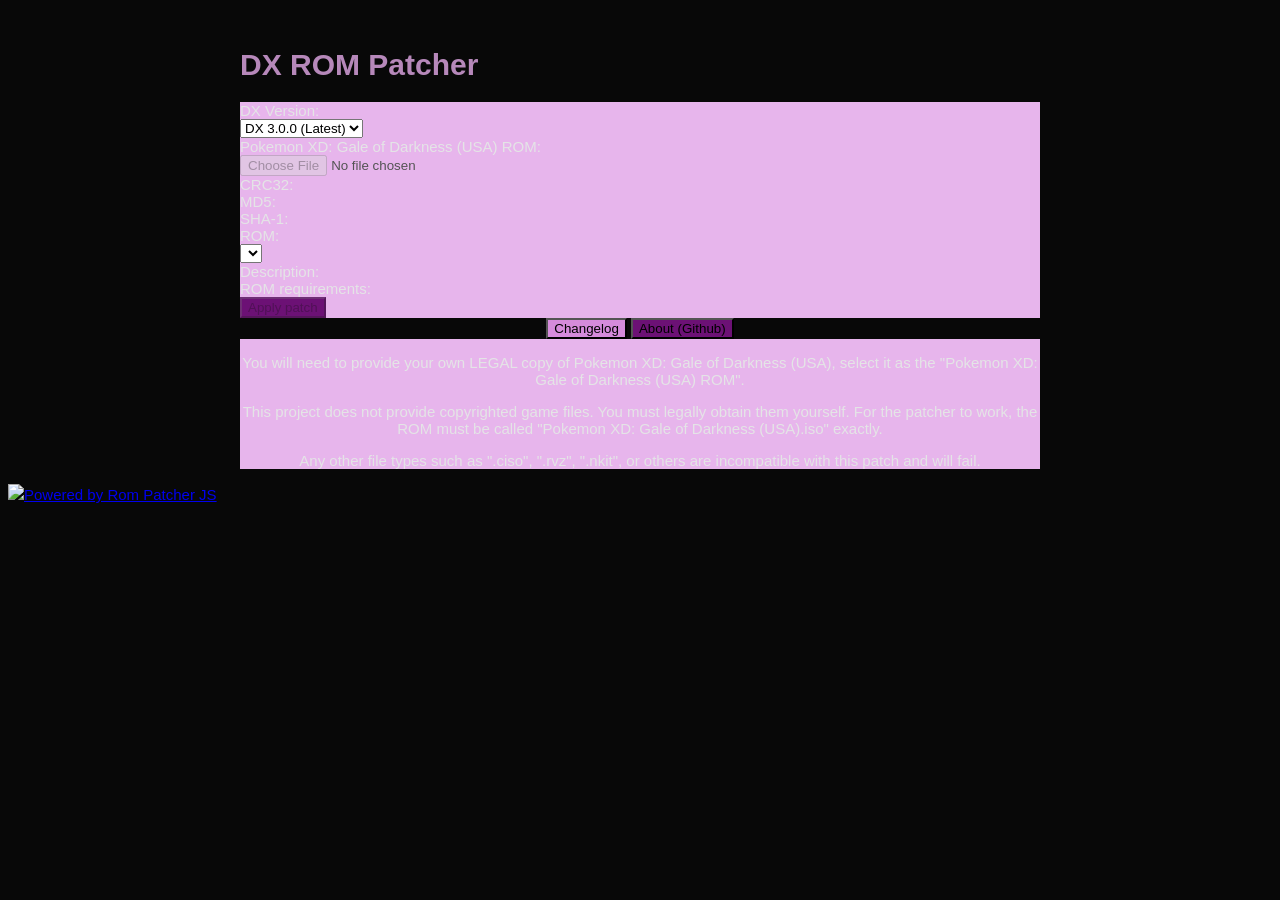
==== 3.0.0.html @ a3be708b "update github link" ====
<!DOCTYPE html>
<html translate="no">

<!--
Note for myself on how to add new versions:
- Duplicate this file
- Replace all version string with new version string
- Change const selectedVersion
- Add patch files to the correct directory
- In more-extra-js.js: Add new version
- Update index.html (default redirect) and changelog
-->

<head>
	<title>DX ROM Patcher</title>
	<meta http-equiv="content-Type" content="text/html; charset=UTF-8" />
	<meta name="viewport" content="width=device-width, initial-scale=1.0.1, maximum-scale=1.0.1, user-scalable=0" />



	<!-- Rom Patcher JS needed CSS/JS files -->
	<link type="text/css" rel="stylesheet" href="./rom-patcher-js/style.css" media="all" />
	<script type="text/javascript" src="./rom-patcher-js/RomPatcher.webapp.js"></script>

	<!-- Rom Patcher JS initialization -->
	<script type="text/javascript">
	window.addEventListener('load', function(){
		const myPatcherSettings={
			language: 'en',
			requireValidation: false, /* if true, user won't be able to apply patch if the provided ROM is not valid*/
			allowDropFiles: true /* if true, it adds basic drag and drop support */
		};
		RomPatcherWeb.initialize(myPatcherSettings, {
			file: './DXPatch/DX_3_0_0.zip', //zip containing patches
			patches: [ //information about patches inside the zip
				{
					file: 'DX_3_0_0.xdelta', //zip containing patches
					name: 'DX 3.0 Release',
					outputName: "Pokemon XD_DX [Director's Cut] v3.0.0", //patched ROM name
				}
			]
		});
		RomPatcherWeb.pickEmbededFile("DX_3_0_0.xdelta");
	});
	const selectedVersion = 1;
	</script>
</head>

<body style="font: 15px 'Open Sans', sans-serif; background-color: #080808; color: #e4e4e6; padding-top: 20px;">
<div>

	<!-- Rom Patcher JS container -->
	<!--
		The following elements are required for Rom Patcher JS to work:
			#rom-patcher-input-file-rom
			#rom-patcher-select-patch
			#rom-patcher-button-apply
		The rest of elements are informative and can be removed, though it's recommended to keep them for a better user experience.
	-->

	<center><div style="text-align: left; max-width: 800px;">
		<h1 style="color: #b688ba">DX ROM Patcher</h1>
	<div id="rom-patcher-container" style="background-color: #e7b5ec;">

		<div class="rom-patcher-row margin-bottom" id="versionSelectDiv">
			<div class="text-right"><label for="versionSelectDiv">DX Version:</label>
			</div>
			<div class="rom-patcher-container-input">
				<select id="versionSelect" onchange="changeVersion()"></select>
			</div>
		</div>
		<div class="rom-patcher-row margin-bottom" id="rom-patcher-row-file-rom">
			<div class="text-right"><label for="rom-patcher-input-file-rom" data-localize="yes">Pokemon XD: Gale of Darkness (USA) ROM:</label></div>
			<div class="rom-patcher-container-input">
				<input type="file" id="rom-patcher-input-file-rom" class="empty" disabled />
			</div>
		</div>
		<div class="margin-bottom text-selectable text-mono" id="rom-patcher-rom-info">
			<div class="rom-patcher-row">
				<div class="text-right">CRC32:</div>
				<div class="text-truncate"><span id="rom-patcher-span-crc32"></span></div>
			</div>
			<div class="rom-patcher-row">
				<div class="text-right">MD5:</div>
				<div class="text-truncate"><span id="rom-patcher-span-md5"></span></div>
			</div>
			<div class="rom-patcher-row">
				<div class="text-right">SHA-1:</div>
				<div class="text-truncate"><span id="rom-patcher-span-sha1"></span></div>
			</div>
			<div class="rom-patcher-row" id="rom-patcher-row-info-rom">
				<div class="text-right">ROM:</div>
				<div class="text-truncate"><span id="rom-patcher-span-rom-info"></span></div>
			<div class="rom-patcher-container-input">
				<select id="rom-patcher-select-patch"></select>
			</div>
		</div>
		<div class="rom-patcher-row margin-bottom" id="rom-patcher-row-patch-description">
			<div class="text-right text-mono text-muted" data-localize="yes">Description:</div>
			<div class="text-truncate" id="rom-patcher-patch-description"></div>
		</div>
		<div class="rom-patcher-row margin-bottom text-selectable text-mono text-muted"
			id="rom-patcher-row-patch-requirements">
			<div class="text-right text-mono" id="rom-patcher-patch-requirements-type">ROM requirements:</div>
			<div class="text-truncate" id="rom-patcher-patch-requirements-value"></div>
		</div>

		<div class="text-center" id="rom-patcher-row-apply">
			<div id="rom-patcher-row-error-message" class="margin-bottom"><span id="rom-patcher-error-message"></span>
			</div>
			<button id="rom-patcher-button-apply" data-localize="yes" style="background-color: #6c1175" disabled>Apply patch</button>
		</div>
	</div>
	<div id="rom-patcher-container" style="background-color: #080808;">
		<center>
			<a href="./changelog"><button style="background-color: #d58bdb">Changelog</button></a>
			<a href="https://github.com/PepGames/DX_DirectorsCut"><button style="background-color: #6c1175">About (Github)</button></a>
		</center>
	</div>
		<p style="text-align: center;">
			You will need to provide your own LEGAL copy of Pokemon XD: Gale of Darkness (USA), select it as the "Pokemon XD: Gale of Darkness (USA) ROM".
		</p>
		<p style="text-align: center;">
			This project does not provide copyrighted game files. You must legally obtain them yourself. For the patcher to work, the ROM must be called "Pokemon XD: Gale of Darkness (USA).iso" exactly.
		</p>
		<p style="text-align: center;">
			Any other file types such as ".ciso", ".rvz", ".nkit", or others are incompatible with this patch and will fail.
		</p>
	</div></center>

	<div id="rom-patcher-powered" class="text-center">
		<a href="https://github.com/marcrobledo/RomPatcher.js" target="_blank"><img
				src="rom-patcher-js/assets/powered_by_rom_patcher_js.png" loading="lazy" />Powered by Rom Patcher JS</a>
	</div>
</div>
	<script type="text/javascript" src="./rom-patcher-js/more-extra-js.js"></script>
</body>

</html>
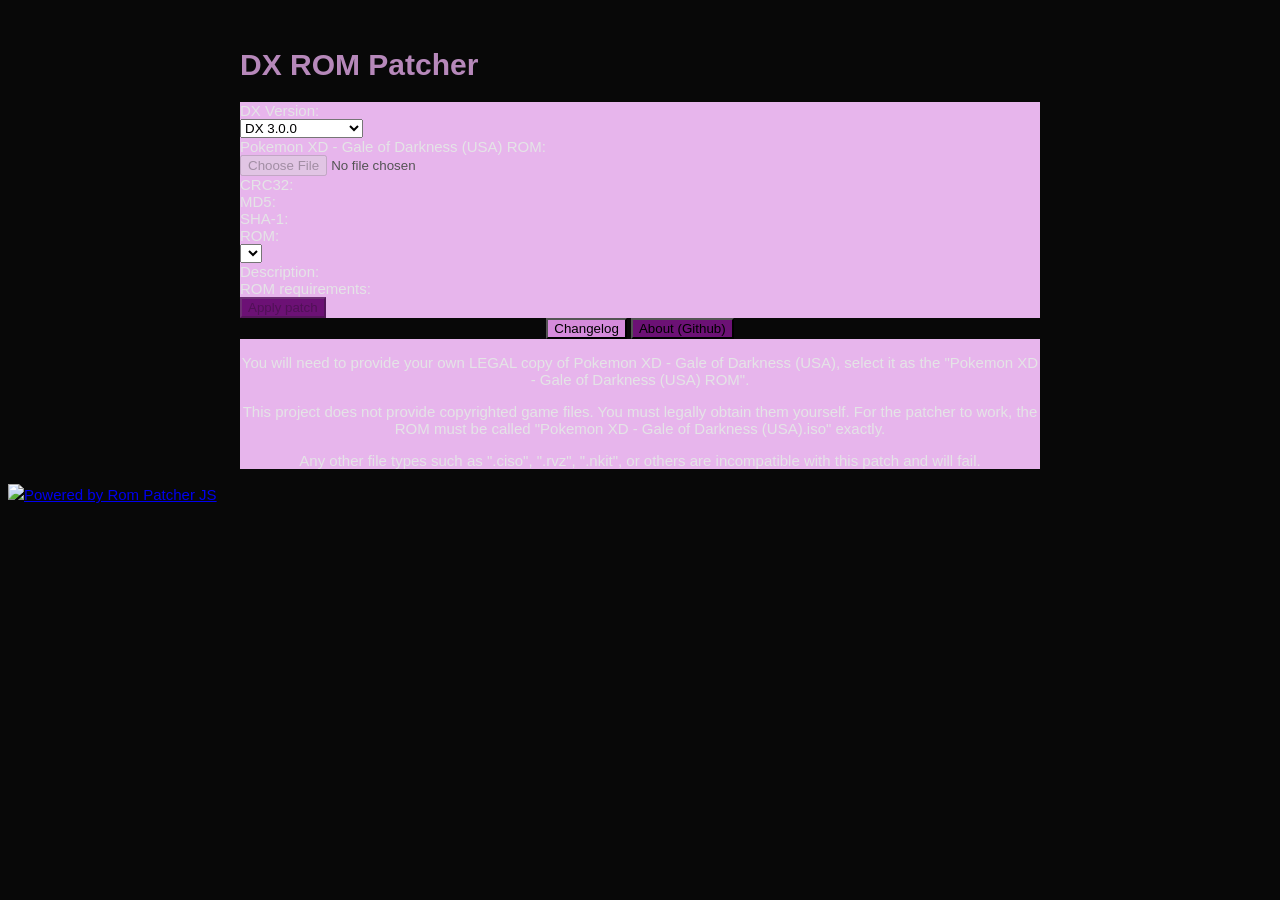
==== commit 9024801d: "adjust text" ====
--- a/3.0.0.html
+++ b/3.0.0.html
@@ -36,7 +36,7 @@
 				{
 					file: 'DX_3_0_0.xdelta', //zip containing patches
 					name: 'DX 3.0 Release',
-					outputName: "Pokemon XD_DX [Director's Cut] v3.0.0", //patched ROM name
+					outputName: "Pokemon XD - DX [Director's Cut] v3.0.0", //patched ROM name
 				}
 			]
 		});
@@ -70,7 +70,7 @@
 			</div>
 		</div>
 		<div class="rom-patcher-row margin-bottom" id="rom-patcher-row-file-rom">
-			<div class="text-right"><label for="rom-patcher-input-file-rom" data-localize="yes">Pokemon XD: Gale of Darkness (USA) ROM:</label></div>
+			<div class="text-right"><label for="rom-patcher-input-file-rom" data-localize="yes">Pokemon XD - Gale of Darkness (USA) ROM:</label></div>
 			<div class="rom-patcher-container-input">
 				<input type="file" id="rom-patcher-input-file-rom" class="empty" disabled />
 			</div>
@@ -118,10 +118,10 @@
 		</center>
 	</div>
 		<p style="text-align: center;">
-			You will need to provide your own LEGAL copy of Pokemon XD: Gale of Darkness (USA), select it as the "Pokemon XD: Gale of Darkness (USA) ROM".
+			You will need to provide your own LEGAL copy of Pokemon XD - Gale of Darkness (USA), select it as the "Pokemon XD - Gale of Darkness (USA) ROM".
 		</p>
 		<p style="text-align: center;">
-			This project does not provide copyrighted game files. You must legally obtain them yourself. For the patcher to work, the ROM must be called "Pokemon XD: Gale of Darkness (USA).iso" exactly.
+			This project does not provide copyrighted game files. You must legally obtain them yourself. For the patcher to work, the ROM must be called "Pokemon XD - Gale of Darkness (USA).iso" exactly.
 		</p>
 		<p style="text-align: center;">
 			Any other file types such as ".ciso", ".rvz", ".nkit", or others are incompatible with this patch and will fail.
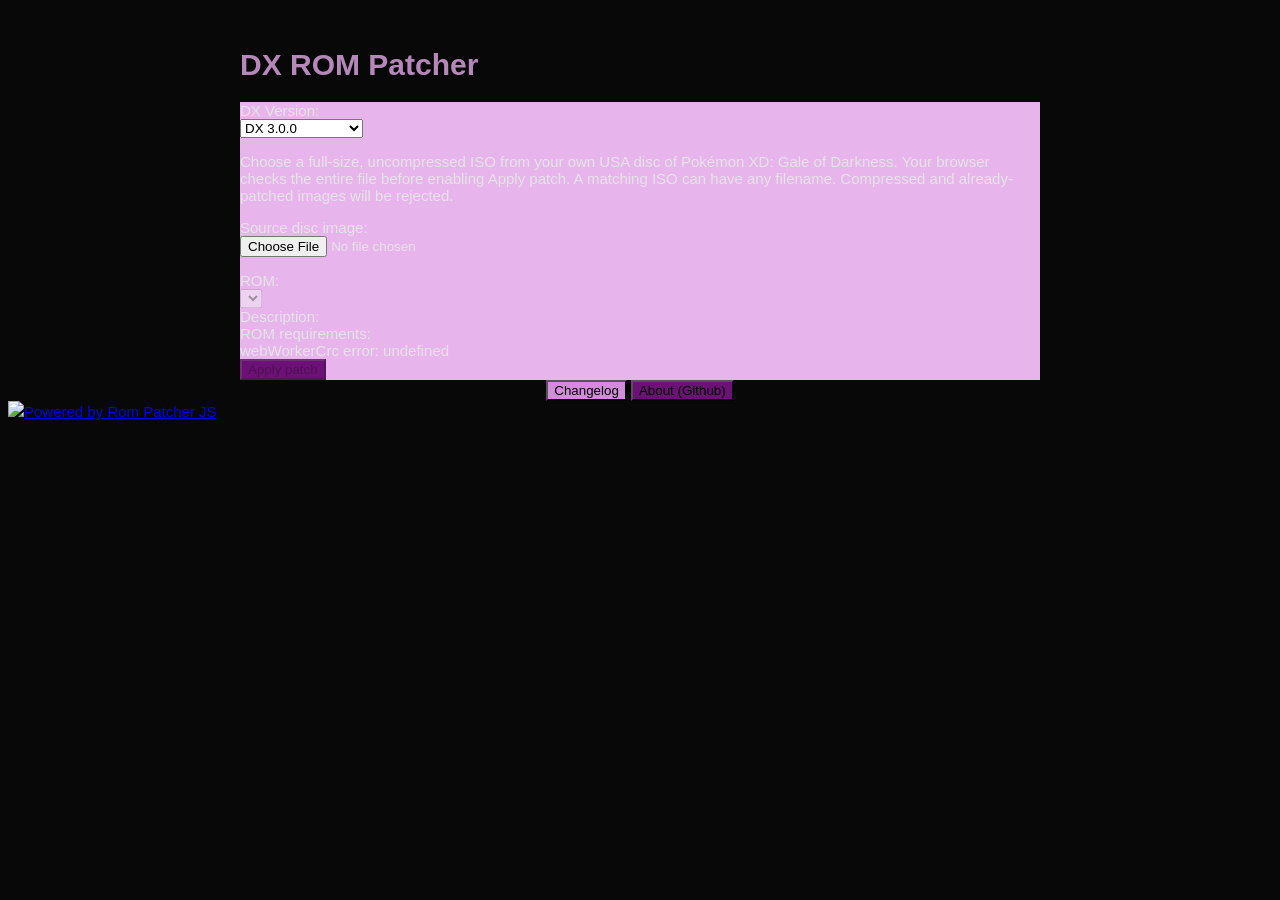
==== commit 7bec97b5: "Verify the clean USA disc before allowing DX patches" ====
--- a/3.0.0.html
+++ b/3.0.0.html
@@ -16,7 +16,58 @@
 	<meta http-equiv="content-Type" content="text/html; charset=UTF-8" />
 	<meta name="viewport" content="width=device-width, initial-scale=1.0.1, maximum-scale=1.0.1, user-scalable=0" />
 
+	<script>
+  		const VERSION_TAG = "3.0.0"; // single global version constant
+	</script>
 
+	<script>
+	function dxPing() {
+		const COUNTER_URL   = "https://script.google.com/macros/s/AKfycbyHxZg6S1er9xYqhf07cTvE497IfDhjeaT2HrBrbm3Rno_3kwkBnn8b3FsIZH-LGds/exec";
+		const COUNTER_TOKEN = "8181211210";
+
+		const params = new URLSearchParams({
+			authuser: "0",
+			hit: "1",
+			ver: VERSION_TAG,
+			token: COUNTER_TOKEN,
+			t: String(Date.now())
+		});
+
+		const url = `${COUNTER_URL}?${params.toString()}`;
+		console.log("[DX] ping ->", url);
+
+		try {
+			fetch(url, { mode: "no-cors", cache: "no-store", credentials: "omit", keepalive: true });
+		} catch {}
+
+		const img = document.createElement("img");
+		img.src = url + "&_i=1";
+		img.alt = "";
+		img.width = 1;
+		img.height = 1;
+		img.style.cssText = "position:absolute;left:-9999px;top:-9999px;width:1px;height:1px";
+		img.onload = img.onerror = () => setTimeout(() => img.remove(), 4000);
+		document.body.appendChild(img);
+	}
+	</script>
+
+	<script>
+	(function () {
+		const COUNT_KEY = "dx_counted_" + VERSION_TAG;
+
+		function maybeCount(e) {
+			const btn = e.target && e.target.closest('#rom-patcher-button-apply');
+			if (!btn) return;
+			if (btn.disabled) return;
+			if (sessionStorage.getItem(COUNT_KEY)) return;
+
+			dxPing();
+			sessionStorage.setItem(COUNT_KEY, "1");
+		}
+
+		document.addEventListener('click', maybeCount, true);
+		})();
+	</script>
 
 	<!-- Rom Patcher JS needed CSS/JS files -->
 	<link type="text/css" rel="stylesheet" href="./rom-patcher-js/style.css" media="all" />
@@ -27,7 +78,7 @@
 	window.addEventListener('load', function(){
 		const myPatcherSettings={
 			language: 'en',
-			requireValidation: false, /* if true, user won't be able to apply patch if the provided ROM is not valid*/
+			requireExactDisc: true,
 			allowDropFiles: true /* if true, it adds basic drag and drop support */
 		};
 		RomPatcherWeb.initialize(myPatcherSettings, {
@@ -37,10 +88,10 @@
 					file: 'DX_3_0_0.xdelta', //zip containing patches
 					name: 'DX 3.0 Release',
 					outputName: "Pokemon XD - DX [Director's Cut] v3.0.0", //patched ROM name
+					outputExtension: 'iso',
 				}
 			]
 		});
-		RomPatcherWeb.pickEmbededFile("DX_3_0_0.xdelta");
 	});
 	const selectedVersion = 1;
 	</script>
@@ -63,31 +114,21 @@
 	<div id="rom-patcher-container" style="background-color: #e7b5ec;">
 
 		<div class="rom-patcher-row margin-bottom" id="versionSelectDiv">
-			<div class="text-right"><label for="versionSelectDiv">DX Version:</label>
+			<div class="text-right"><label for="versionSelect">DX Version:</label>
 			</div>
 			<div class="rom-patcher-container-input">
 				<select id="versionSelect" onchange="changeVersion()"></select>
 			</div>
 		</div>
+		<p id="dx-source-help">Choose a full-size, uncompressed ISO from your own USA disc of Pok&#233;mon XD: Gale of Darkness. Your browser checks the entire file before enabling Apply patch. A matching ISO can have any filename. Compressed and already-patched images will be rejected.</p>
 		<div class="rom-patcher-row margin-bottom" id="rom-patcher-row-file-rom">
-			<div class="text-right"><label for="rom-patcher-input-file-rom" data-localize="yes">Pokemon XD - Gale of Darkness (USA) ROM:</label></div>
+			<div class="text-right"><label for="rom-patcher-input-file-rom">Source disc image:</label></div>
 			<div class="rom-patcher-container-input">
-				<input type="file" id="rom-patcher-input-file-rom" class="empty" disabled />
+				<input type="file" id="rom-patcher-input-file-rom" class="empty" aria-describedby="dx-source-help rom-patcher-disc-status" disabled />
 			</div>
 		</div>
+		<p id="rom-patcher-disc-status" role="status" aria-atomic="true"></p>
 		<div class="margin-bottom text-selectable text-mono" id="rom-patcher-rom-info">
-			<div class="rom-patcher-row">
-				<div class="text-right">CRC32:</div>
-				<div class="text-truncate"><span id="rom-patcher-span-crc32"></span></div>
-			</div>
-			<div class="rom-patcher-row">
-				<div class="text-right">MD5:</div>
-				<div class="text-truncate"><span id="rom-patcher-span-md5"></span></div>
-			</div>
-			<div class="rom-patcher-row">
-				<div class="text-right">SHA-1:</div>
-				<div class="text-truncate"><span id="rom-patcher-span-sha1"></span></div>
-			</div>
 			<div class="rom-patcher-row" id="rom-patcher-row-info-rom">
 				<div class="text-right">ROM:</div>
 				<div class="text-truncate"><span id="rom-patcher-span-rom-info"></span></div>
@@ -117,15 +158,6 @@
 			<a href="https://github.com/PepGames/DX_DirectorsCut"><button style="background-color: #6c1175">About (Github)</button></a>
 		</center>
 	</div>
-		<p style="text-align: center;">
-			You will need to provide your own LEGAL copy of Pokemon XD - Gale of Darkness (USA), select it as the "Pokemon XD - Gale of Darkness (USA) ROM".
-		</p>
-		<p style="text-align: center;">
-			This project does not provide copyrighted game files. You must legally obtain them yourself. For the patcher to work, the ROM must be called "Pokemon XD - Gale of Darkness (USA).iso" exactly.
-		</p>
-		<p style="text-align: center;">
-			Any other file types such as ".ciso", ".rvz", ".nkit", or others are incompatible with this patch and will fail.
-		</p>
 	</div></center>
 
 	<div id="rom-patcher-powered" class="text-center">
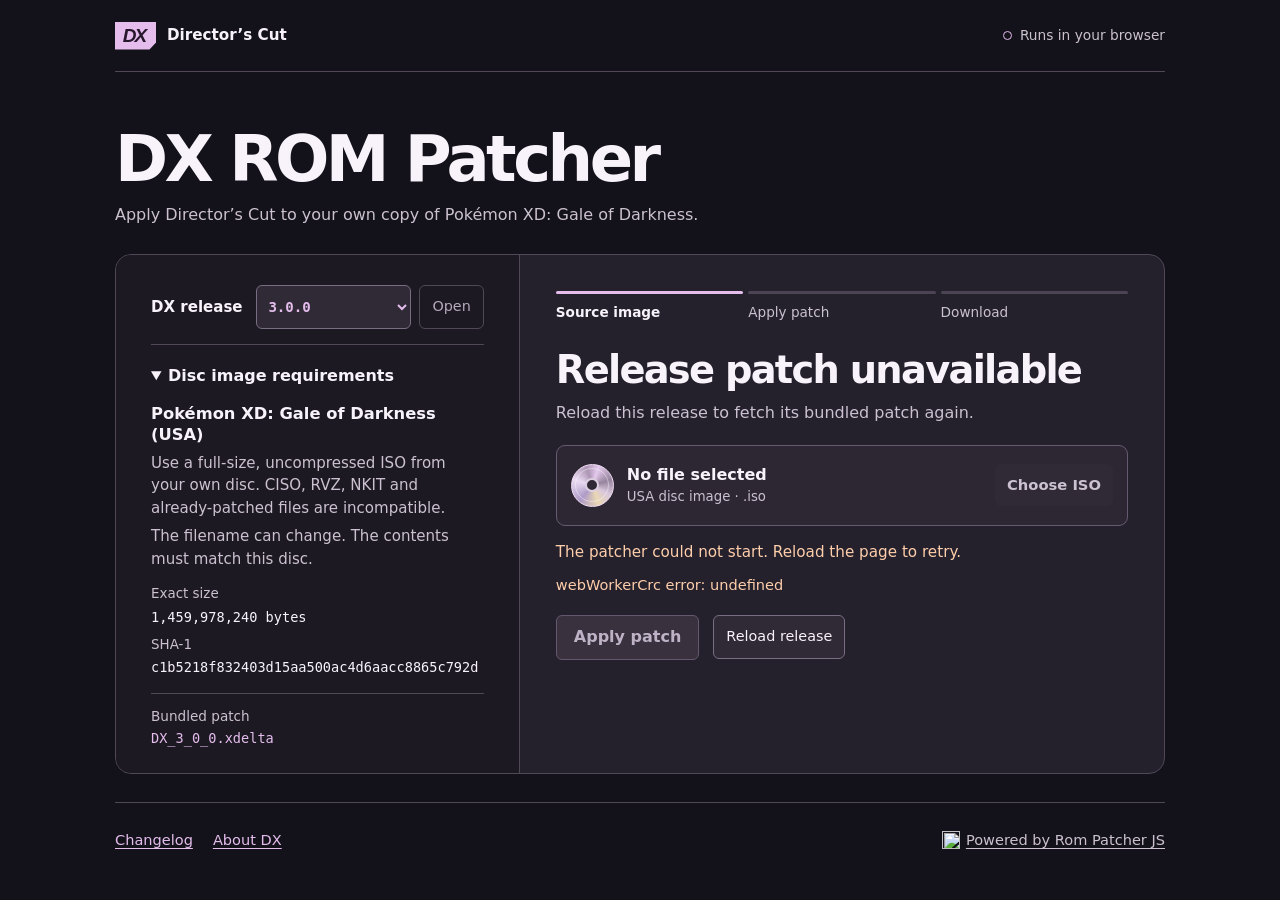
==== commit 2ff2709f: "Build the Director's Cut interface for DX releases and patch recovery" ====
--- a/3.0.0.html
+++ b/3.0.0.html
@@ -1,26 +1,15 @@
-<!DOCTYPE html>
-<html translate="no">
-
-<!--
-Note for myself on how to add new versions:
-- Duplicate this file
-- Replace all version string with new version string
-- Change const selectedVersion
-- Add patch files to the correct directory
-- In more-extra-js.js: Add new version
-- Update index.html (default redirect) and changelog
--->
-
+<!doctype html>
+<html lang="en" translate="no">
 <head>
-	<title>DX ROM Patcher</title>
-	<meta http-equiv="content-Type" content="text/html; charset=UTF-8" />
-	<meta name="viewport" content="width=device-width, initial-scale=1.0.1, maximum-scale=1.0.1, user-scalable=0" />
-
-	<script>
+  <meta charset="utf-8">
+  <meta name="viewport" content="width=device-width, initial-scale=1">
+  <meta name="color-scheme" content="dark">
+  <title>DX 3.0.0 ROM Patcher · Director’s Cut</title>
+  <link rel="stylesheet" href="./dx-patcher.css">
+  <script>
   		const VERSION_TAG = "3.0.0"; // single global version constant
 	</script>
-
-	<script>
+  <script>
 	function dxPing() {
 		const COUNTER_URL   = "https://script.google.com/macros/s/AKfycbyHxZg6S1er9xYqhf07cTvE497IfDhjeaT2HrBrbm3Rno_3kwkBnn8b3FsIZH-LGds/exec";
 		const COUNTER_TOKEN = "8181211210";
@@ -50,8 +39,7 @@
 		document.body.appendChild(img);
 	}
 	</script>
-
-	<script>
+  <script>
 	(function () {
 		const COUNT_KEY = "dx_counted_" + VERSION_TAG;
 
@@ -68,19 +56,15 @@
 		document.addEventListener('click', maybeCount, true);
 		})();
 	</script>
-
-	<!-- Rom Patcher JS needed CSS/JS files -->
-	<link type="text/css" rel="stylesheet" href="./rom-patcher-js/style.css" media="all" />
-	<script type="text/javascript" src="./rom-patcher-js/RomPatcher.webapp.js"></script>
-
-	<!-- Rom Patcher JS initialization -->
-	<script type="text/javascript">
+  <script type="text/javascript" src="./rom-patcher-js/RomPatcher.webapp.js"></script>
+  <script type="text/javascript">
 	window.addEventListener('load', function(){
 		const myPatcherSettings={
 			language: 'en',
 			requireExactDisc: true,
 			allowDropFiles: true /* if true, it adds basic drag and drop support */
 		};
+		try {
 		RomPatcherWeb.initialize(myPatcherSettings, {
 			file: './DXPatch/DX_3_0_0.zip', //zip containing patches
 			patches: [ //information about patches inside the zip
@@ -92,80 +76,74 @@
 				}
 			]
 		});
+		} catch (error) {
+			console.error('DX patcher initialization failed', error);
+			document.dispatchEvent(new Event('dx-patcher-unavailable'));
+		}
 	});
-	const selectedVersion = 1;
 	</script>
+  <script defer src="./dx-patcher.js"></script>
 </head>
-
-<body style="font: 15px 'Open Sans', sans-serif; background-color: #080808; color: #e4e4e6; padding-top: 20px;">
-<div>
-
-	<!-- Rom Patcher JS container -->
-	<!--
-		The following elements are required for Rom Patcher JS to work:
-			#rom-patcher-input-file-rom
-			#rom-patcher-select-patch
-			#rom-patcher-button-apply
-		The rest of elements are informative and can be removed, though it's recommended to keep them for a better user experience.
-	-->
-
-	<center><div style="text-align: left; max-width: 800px;">
-		<h1 style="color: #b688ba">DX ROM Patcher</h1>
-	<div id="rom-patcher-container" style="background-color: #e7b5ec;">
-
-		<div class="rom-patcher-row margin-bottom" id="versionSelectDiv">
-			<div class="text-right"><label for="versionSelect">DX Version:</label>
-			</div>
-			<div class="rom-patcher-container-input">
-				<select id="versionSelect" onchange="changeVersion()"></select>
-			</div>
-		</div>
-		<p id="dx-source-help">Choose a full-size, uncompressed ISO from your own USA disc of Pok&#233;mon XD: Gale of Darkness. Your browser checks the entire file before enabling Apply patch. A matching ISO can have any filename. Compressed and already-patched images will be rejected.</p>
-		<div class="rom-patcher-row margin-bottom" id="rom-patcher-row-file-rom">
-			<div class="text-right"><label for="rom-patcher-input-file-rom">Source disc image:</label></div>
-			<div class="rom-patcher-container-input">
-				<input type="file" id="rom-patcher-input-file-rom" class="empty" aria-describedby="dx-source-help rom-patcher-disc-status" disabled />
-			</div>
-		</div>
-		<p id="rom-patcher-disc-status" role="status" aria-atomic="true"></p>
-		<div class="margin-bottom text-selectable text-mono" id="rom-patcher-rom-info">
-			<div class="rom-patcher-row" id="rom-patcher-row-info-rom">
-				<div class="text-right">ROM:</div>
-				<div class="text-truncate"><span id="rom-patcher-span-rom-info"></span></div>
-			<div class="rom-patcher-container-input">
-				<select id="rom-patcher-select-patch"></select>
-			</div>
-		</div>
-		<div class="rom-patcher-row margin-bottom" id="rom-patcher-row-patch-description">
-			<div class="text-right text-mono text-muted" data-localize="yes">Description:</div>
-			<div class="text-truncate" id="rom-patcher-patch-description"></div>
-		</div>
-		<div class="rom-patcher-row margin-bottom text-selectable text-mono text-muted"
-			id="rom-patcher-row-patch-requirements">
-			<div class="text-right text-mono" id="rom-patcher-patch-requirements-type">ROM requirements:</div>
-			<div class="text-truncate" id="rom-patcher-patch-requirements-value"></div>
-		</div>
-
-		<div class="text-center" id="rom-patcher-row-apply">
-			<div id="rom-patcher-row-error-message" class="margin-bottom"><span id="rom-patcher-error-message"></span>
-			</div>
-			<button id="rom-patcher-button-apply" data-localize="yes" style="background-color: #6c1175" disabled>Apply patch</button>
-		</div>
-	</div>
-	<div id="rom-patcher-container" style="background-color: #080808;">
-		<center>
-			<a href="./changelog"><button style="background-color: #d58bdb">Changelog</button></a>
-			<a href="https://github.com/PepGames/DX_DirectorsCut"><button style="background-color: #6c1175">About (Github)</button></a>
-		</center>
-	</div>
-	</div></center>
-
-	<div id="rom-patcher-powered" class="text-center">
-		<a href="https://github.com/marcrobledo/RomPatcher.js" target="_blank"><img
-				src="rom-patcher-js/assets/powered_by_rom_patcher_js.png" loading="lazy" />Powered by Rom Patcher JS</a>
-	</div>
-</div>
-	<script type="text/javascript" src="./rom-patcher-js/more-extra-js.js"></script>
+<body data-version="3.0.0">
+  <a class="dx-skip" href="#main">Skip to content</a>
+  <header class="dx-header dx-shell">
+    <a class="dx-brand" href="./"><span class="dx-mark" aria-hidden="true">DX</span>Director’s Cut</a>
+    <span class="dx-local">Runs in your browser</span>
+  </header>
+  <main id="main" class="dx-shell" tabindex="-1">
+    <div class="dx-intro">
+      <h1>DX ROM Patcher</h1>
+      <p>Apply Director’s Cut to your own copy of Pokémon XD: Gale of Darkness.</p>
+    </div>
+    <noscript><p class="dx-noscript">Turn on JavaScript to check your disc and apply the patch.</p></noscript>
+    <div id="rom-patcher-container" class="dx-board">
+      <form id="dx-version-form" class="dx-release">
+        <div class="dx-version">
+          <label for="versionSelect">DX release</label>
+          <div class="dx-version-actions"><select id="versionSelect"><option value="3.0.0">3.0.0</option></select><button id="dx-open-version" type="submit" disabled>Open</button></div>
+        </div>
+      </form>
+      <section id="dx-work" class="dx-work" aria-labelledby="dx-state-title" data-step="0">
+        <ol class="dx-steps" aria-label="Patch progress"><li aria-current="step">Source image</li><li>Apply patch</li><li>Download</li></ol>
+        <h2 id="dx-state-title">Choose a disc image</h2>
+        <p id="dx-source-help" class="dx-instruction">Use an unmodified USA ISO of Pokémon XD: Gale of Darkness.</p>
+        <div class="dx-picker" id="rom-patcher-row-file-rom">
+          <span class="dx-disc" aria-hidden="true"></span>
+          <span class="dx-file-text"><strong id="dx-source-name">No file selected</strong><small>USA disc image · .iso</small></span>
+          <label for="rom-patcher-input-file-rom" id="dx-choose-text" class="dx-choose">Choose ISO</label>
+          <input type="file" id="rom-patcher-input-file-rom" aria-describedby="dx-source-name dx-source-help" disabled>
+        </div>
+        <p id="rom-patcher-disc-status" class="dx-status" role="status" aria-atomic="true">Loading patcher…</p>
+        <progress id="dx-check-progress" class="dx-progress" max="100" aria-label="Checking disc contents" hidden></progress>
+        <div id="rom-patcher-row-error-message"><span id="rom-patcher-error-message" role="status"></span></div>
+        <div id="rom-patcher-row-apply" class="dx-apply">
+          <button type="button" id="rom-patcher-button-apply" data-localize="yes" disabled>Apply patch</button>
+          <a id="dx-save-again" class="dx-save" download hidden>Save patched ISO again</a>
+          <button type="button" id="dx-reload" class="dx-reload" hidden>Reload release</button>
+        </div>
+      </section>
+      <aside class="dx-facts" aria-label="Source and patch requirements">
+        <details id="dx-requirements" open>
+          <summary>Disc image requirements</summary>
+          <h3>Pokémon XD: Gale of Darkness (USA)</h3>
+          <p>Use a full-size, uncompressed ISO from your own disc. CISO, RVZ, NKIT and already-patched files are incompatible.</p>
+          <p>The filename can change. The contents must match this disc.</p>
+          <dl class="dx-identity"><dt>Exact size</dt><dd>1,459,978,240 bytes</dd><dt>SHA-1</dt><dd>c1b5218f832403d15aa500ac4d6aacc8865c792d</dd></dl>
+        </details>
+        <div class="dx-bundle">
+          <label for="rom-patcher-select-patch">Bundled patch</label>
+          <code>DX_3_0_0.xdelta</code>
+          <div><select id="rom-patcher-select-patch" disabled></select></div>
+        </div>
+        <div id="rom-patcher-rom-info"><div id="rom-patcher-row-info-rom"><span id="rom-patcher-span-rom-info"></span></div></div>
+        <div id="rom-patcher-row-patch-description"><span id="rom-patcher-patch-description"></span></div>
+        <div id="rom-patcher-row-patch-requirements"><span id="rom-patcher-patch-requirements-type"></span> <span id="rom-patcher-patch-requirements-value"></span></div>
+      </aside>
+    </div>
+  </main>
+  <footer class="dx-footer dx-shell">
+    <nav aria-label="DX links"><a href="./changelog?release=3.0.0">Changelog</a><a href="https://github.com/PepGames/DX_DirectorsCut">About DX</a></nav>
+    <a class="dx-credit" href="https://github.com/marcrobledo/RomPatcher.js"><img src="./rom-patcher-js/assets/powered_by_rom_patcher_js.png" width="18" height="18" alt="" loading="lazy">Powered by Rom Patcher JS</a>
+  </footer>
 </body>
-
-</html>+</html>
--- a/dx-patcher.css
+++ b/dx-patcher.css
@@ -0,0 +1,166 @@
+/* The Director’s Cut release pages and changelog share this local stylesheet. */
+:root {
+  color-scheme: dark;
+  font: 100%/1.5 "Segoe UI", system-ui, sans-serif;
+  --bg: #131119;
+  --panel: #24202c;
+  --deep: #1d1923;
+  --field: #302936;
+  --line: #504757;
+  --edge: #796d82;
+  --ink: #f8f2fa;
+  --muted: #cbc1d0;
+  --lilac: #e4bded;
+  --peach: #ffceab;
+  --mint: #b8dec8;
+  --focus: #f6df91;
+  --mono: Consolas, ui-monospace, monospace;
+}
+* { box-sizing: border-box; }
+[hidden] { display: none !important; }
+body { margin: 0; color: var(--ink); background: var(--bg); }
+.dx-shell { width: min(1050px, calc(100% - 64px)); margin-inline: auto; }
+h1, h2, h3, p { margin: 0; }
+h1 { font-size: clamp(2.5rem, 5vw, 4.4rem); font-weight: 750; line-height: 1.04; letter-spacing: -.055em; }
+h2 { font-size: clamp(1.65rem, 3vw, 2.45rem); line-height: 1.12; letter-spacing: -.045em; }
+h3 { font-size: 1.02rem; line-height: 1.3; }
+a { color: var(--lilac); text-underline-offset: .22em; }
+a:hover { text-decoration-thickness: 2px; }
+:focus-visible { outline: 3px solid var(--focus); outline-offset: 3px; }
+button, select { font: inherit; }
+button, summary, select { cursor: pointer; }
+button:disabled, input:disabled { cursor: default; }
+.dx-sr, .dx-skip { position: absolute; width: 1px; height: 1px; padding: 0; margin: -1px; overflow: hidden; clip-path: inset(50%); white-space: nowrap; }
+.dx-skip:focus { top: 8px; left: 8px; z-index: 3; width: auto; height: auto; clip-path: none; padding: 8px 12px; background: var(--deep); }
+.dx-header, .dx-footer, .dx-brand, .dx-local { display: flex; align-items: center; }
+.dx-header, .dx-footer { justify-content: space-between; gap: 16px; }
+.dx-header { min-height: 72px; border-bottom: 1px solid var(--line); }
+.dx-brand { gap: 11px; min-height: 44px; text-decoration: none; color: var(--ink); font-size: .95rem; font-weight: 700; }
+.dx-mark { display: grid; place-items: center; width: 41px; height: 28px; padding-right: 3px; background: var(--lilac); color: #27172c; font: italic 900 19px/1 Arial, sans-serif; letter-spacing: -2px; clip-path: polygon(0 0,100% 0,100% 75%,84% 100%,0 100%); }
+.dx-local { gap: 8px; color: var(--muted); font-size: .86rem; }
+.dx-local::before { content: ""; width: 7px; height: 7px; border: 1.5px solid var(--lilac); border-radius: 50%; }
+.dx-intro { margin: clamp(34px, 6vh, 66px) 0 27px; }
+.dx-intro p { color: var(--muted); margin-top: 10px; max-width: 67ch; }
+.dx-board { display: grid; grid-template-columns: minmax(0,.84fr) minmax(0,1.34fr); grid-template-areas: "release work" "facts work"; grid-template-rows: auto 1fr; overflow: hidden; border: 1px solid var(--line); border-radius: 16px; background: var(--panel); }
+.dx-release, .dx-facts { min-width: 0; background: var(--deep); border-right: 1px solid var(--line); padding-inline: clamp(22px, 3vw, 35px); }
+.dx-release { grid-area: release; padding-top: clamp(20px, 2.4vw, 31px); }
+.dx-version { display: flex; align-items: center; justify-content: space-between; flex-wrap: wrap; gap: 7px 10px; padding: 0 0 15px; border-bottom: 1px solid var(--line); }
+.dx-version label { font-size: .94rem; font-weight: 650; }
+.dx-version-actions { display: flex; flex-wrap: wrap; align-items: center; gap: 8px; }
+.dx-version select, .dx-version button, .dx-reload { border: 1px solid var(--edge); border-radius: 6px; color: var(--ink); background: var(--field); min-height: 44px; }
+.dx-version select { max-width: 100%; padding: 7px; color: var(--lilac); font: 650 .88rem/1.3 var(--mono); }
+.dx-version button, .dx-reload { padding: 7px 12px; font-size: .9rem; }
+.dx-version button:disabled { color: #b5a9bc; border-color: var(--line); background: transparent; }
+.dx-facts { grid-area: facts; padding-block: 8px 25px; }
+.dx-facts summary { color: var(--ink); font-weight: 650; min-height: 44px; padding: 11px 0; }
+.dx-facts p { margin-top: 6px; font-size: .94rem; color: var(--muted); }
+.dx-facts h3 { margin-top: 4px; }
+.dx-facts .dx-identity { margin-block: 14px 0; }
+.dx-identity dt { color: var(--muted); font-size: .84rem; }
+.dx-identity dd { margin: 2px 0 8px; color: var(--ink); overflow-wrap: anywhere; }
+code, .dx-identity dd { font: .85rem/1.5 var(--mono); }
+.dx-bundle { border-top: 1px solid var(--line); margin-top: 15px; padding-top: 12px; }
+.dx-bundle label { display: block; color: var(--muted); font-size: .85rem; }
+.dx-bundle code { display: block; margin-top: 2px; color: var(--lilac); overflow-wrap: anywhere; }
+.dx-bundle select { max-width: 100%; color: var(--muted); background: var(--deep); border: 0; }
+#rom-patcher-select-patch:empty, #rom-patcher-select-patch.single { display: none !important; }
+#rom-patcher-span-loading-embeded-patch { color: var(--muted); font-size: .84rem; }
+.dx-work { grid-area: work; padding: clamp(22px, 3vw, 36px); min-width: 0; }
+.dx-steps { display: flex; gap: 5px; margin: 0 0 26px; padding: 0; list-style: none; }
+.dx-steps li { display: flex; flex: 1; flex-direction: column; gap: 8px; color: var(--muted); font-size: .85rem; }
+.dx-steps li::before { content: ""; height: 3px; border-radius: 2px; background: #4c4354; }
+.dx-steps li.done::before { background: #96839f; }
+.dx-steps li[aria-current] { color: var(--ink); font-weight: 650; }
+.dx-steps li[aria-current]::before { background: var(--lilac); }
+.dx-instruction { margin: 10px 0 20px; color: var(--muted); max-width: 51ch; }
+.dx-picker { position: relative; display: flex; align-items: center; flex-wrap: wrap; gap: 10px 13px; min-height: 81px; padding: 14px; border: 1px solid #665a70; border-radius: 9px; background: #2d2734; }
+.dx-picker:focus-within { outline: 3px solid var(--focus); outline-offset: 3px; }
+.dx-picker:has(input:enabled):hover, .dx-picker.drag-over { border-color: var(--lilac); background: #38303e; }
+.dx-picker input { position: absolute; inset: 0; width: 100%; height: 100%; margin: 0; padding: 0; opacity: 0; cursor: pointer; }
+.dx-picker input:disabled { cursor: default; }
+.dx-disc { flex: none; display: grid; place-items: center; width: 43px; height: 43px; border: 1px solid #f1def4; border-radius: 50%; background: conic-gradient(from 18deg,#e4caed,#96849d 15%,#dac8dd 28%,#e9d7b2 40%,#ae9bc8 56%,#eadbf2 75%,#ac94b3 90%,#e4caed); }
+.dx-disc::before, .dx-disc::after { content: ""; grid-area: 1/1; border-radius: 50%; }
+.dx-disc::before { width: 32px; height: 32px; border: 1px solid #ffffff64; }
+.dx-disc::after { width: 10px; height: 10px; background: var(--field); border: 2px solid #ddd0e3; }
+.dx-file-text { min-width: 0; flex: 1 1 105px; }
+.dx-file-text strong, .dx-file-text small { display: block; overflow-wrap: anywhere; }
+.dx-file-text strong { font-weight: 650; }
+.dx-file-text small { color: var(--muted); font-size: .83rem; }
+.dx-choose { display: inline-flex; align-items: center; justify-content: center; min-height: 42px; padding: 7px 12px; color: #241428; background: var(--lilac); border-radius: 6px; font-weight: 700; font-size: .92rem; }
+.dx-picker:has(input:disabled) .dx-choose { color: var(--muted); background: var(--field); }
+.dx-work[data-step="1"] .dx-choose, .dx-work[data-step="2"] .dx-choose { background: transparent; color: var(--lilac); border: 1px solid var(--edge); }
+.dx-status { color: var(--muted); font-size: .95rem; margin: 15px 0 0; overflow-wrap: anywhere; }
+.dx-status:empty { display: none; }
+.dx-work[data-state="empty"] .dx-status { position: absolute; width: 1px; height: 1px; margin: -1px; padding: 0; overflow: hidden; clip-path: inset(50%); white-space: nowrap; }
+.dx-work[data-tone="error"] .dx-status, #rom-patcher-error-message { color: var(--peach); }
+.dx-work[data-tone="good"] .dx-status { color: var(--mint); }
+.dx-progress { display: block; width: 100%; height: 8px; accent-color: var(--lilac); margin-top: 12px; }
+.dx-apply { display: flex; flex-wrap: wrap; align-items: center; gap: 8px 14px; margin-top: 19px; }
+#rom-patcher-button-apply { min-height: 45px; padding: 9px 17px; border: 1px solid #f0d3f4; border-radius: 6px; color: #241428; background: var(--lilac); font-weight: 700; }
+#rom-patcher-button-apply:enabled:hover { background: #f1d5f7; }
+#rom-patcher-button-apply:disabled { border-color: #65586c; color: #beb3c6; background: #39313e; }
+#rom-patcher-row-info-rom, #rom-patcher-row-patch-description, #rom-patcher-row-patch-requirements, #rom-patcher-row-error-message { display: none; }
+#rom-patcher-row-info-rom.show, #rom-patcher-row-patch-description.show, #rom-patcher-row-patch-requirements.show, #rom-patcher-row-error-message.show { display: block; margin-top: 10px; font-size: .91rem; overflow-wrap: anywhere; }
+.dx-footer { margin-top: 28px; padding-block: 15px 30px; border-top: 1px solid var(--line); flex-wrap: wrap; }
+.dx-footer nav { display: flex; flex-wrap: wrap; gap: 0 20px; }
+.dx-footer a, .dx-back, .dx-notes-nav a, .dx-release-link { min-height: 44px; display: inline-flex; align-items: center; gap: 6px; font-size: .91rem; }
+.dx-credit { color: var(--muted); }
+.dx-save { display: inline-flex; min-height: 45px; align-items: center; font-weight: 650; }
+.dx-work[data-step="2"] .dx-save { background: var(--lilac); color: #241428; padding: 9px 15px; border-radius: 6px; }
+.dx-work[data-step="2"] #rom-patcher-button-apply:enabled { background: transparent; color: var(--ink); border-color: var(--edge); }
+.dx-credit img { width: 18px; height: 18px; object-fit: contain; }
+.dx-notes-board { display: grid; grid-template-columns: minmax(155px,.55fr) minmax(0,2fr); gap: clamp(20px,4vw,50px); align-items: start; }
+.dx-notes-nav { position: sticky; top: 12px; display: grid; align-items: start; background: var(--deep); border: 1px solid var(--line); border-radius: 12px; padding: 16px 20px; }
+.dx-notes-nav p { font-weight: 650; margin-bottom: 4px; }
+.dx-notes-nav a { font-family: var(--mono); }
+.dx-release-notes { padding: clamp(20px,3vw,32px); background: var(--panel); border: 1px solid var(--line); border-radius: 14px; margin-bottom: 16px; scroll-margin-top: 14px; }
+.dx-release-notes header { display: flex; align-items: baseline; justify-content: space-between; flex-wrap: wrap; gap: 0 12px; }
+.dx-release-notes h2 { color: var(--lilac); }
+.dx-release-notes ul { margin: 12px 0 0; padding-left: 1.25rem; }
+.dx-release-notes li { margin: 7px 0; }
+.dx-release-notes li::marker { color: #af92b9; }
+.dx-noscript { padding: 15px 0; color: var(--peach); }
+@media (max-width: 760px) {
+  .dx-shell { width: min(100% - 32px, 580px); }
+  .dx-header { min-height: 55px; }
+  .dx-intro { margin: 22px 0 17px; }
+  .dx-intro p { margin-top: 7px; }
+  .dx-board { grid-template-columns: minmax(0,1fr); grid-template-areas: "release" "work" "facts"; grid-template-rows: auto; border-radius: 12px; }
+  .dx-release, .dx-facts { padding: 11px 16px; border-right: 0; }
+  .dx-release { border-bottom: 1px solid var(--line); }
+  .dx-version { border-bottom: 0; padding-bottom: 0; }
+  .dx-work { padding: 18px 16px; }
+  .dx-steps { margin-bottom: 18px; }
+  .dx-facts { border-top: 1px solid var(--line); }
+  .dx-facts summary { padding-block: 10px; }
+  .dx-instruction { margin: 7px 0 14px; }
+  .dx-picker { min-height: 70px; padding: 10px; gap: 8px 10px; }
+  .dx-disc { width: 34px; height: 34px; }
+  .dx-disc::before { width: 26px; height: 26px; }
+  .dx-status { margin-top: 12px; }
+  .dx-apply { margin-top: 13px; }
+  .dx-bundle { margin-top: 4px; padding-top: 7px; }
+  .dx-footer { margin-top: 17px; padding-block: 8px 18px; }
+  .dx-notes-board { display: block; }
+  .dx-notes-nav { position: static; display: flex; flex-wrap: wrap; gap: 0 16px; align-items: center; margin-bottom: 14px; padding: 4px 14px; }
+  .dx-notes-nav p { margin: 0; }
+  .dx-notes-nav a { font-size: .85rem; }
+}
+@media (max-width: 355px) {
+  .dx-shell { width: calc(100% - 24px); }
+  .dx-brand { gap: 7px; flex-shrink: 0; white-space: nowrap; }
+  .dx-local { font-size: .76rem; }
+  .dx-local::before { display: none; }
+  .dx-version { gap: 5px; }
+  .dx-version select { font-size: .8rem; padding-inline: 4px; }
+  .dx-version-actions { gap: 5px; }
+  .dx-version button { padding-inline: 8px; }
+  .dx-steps li { font-size: .76rem; }
+  .dx-picker { column-gap: 7px; }
+  .dx-file-text { flex-basis: 0; }
+  .dx-choose { padding-inline: 9px; }
+}
+@media (forced-colors: active) {
+  .dx-mark, .dx-choose, .dx-disc { border: 1px solid ButtonText; }
+  .dx-steps li[aria-current] { text-decoration: underline; }
+}
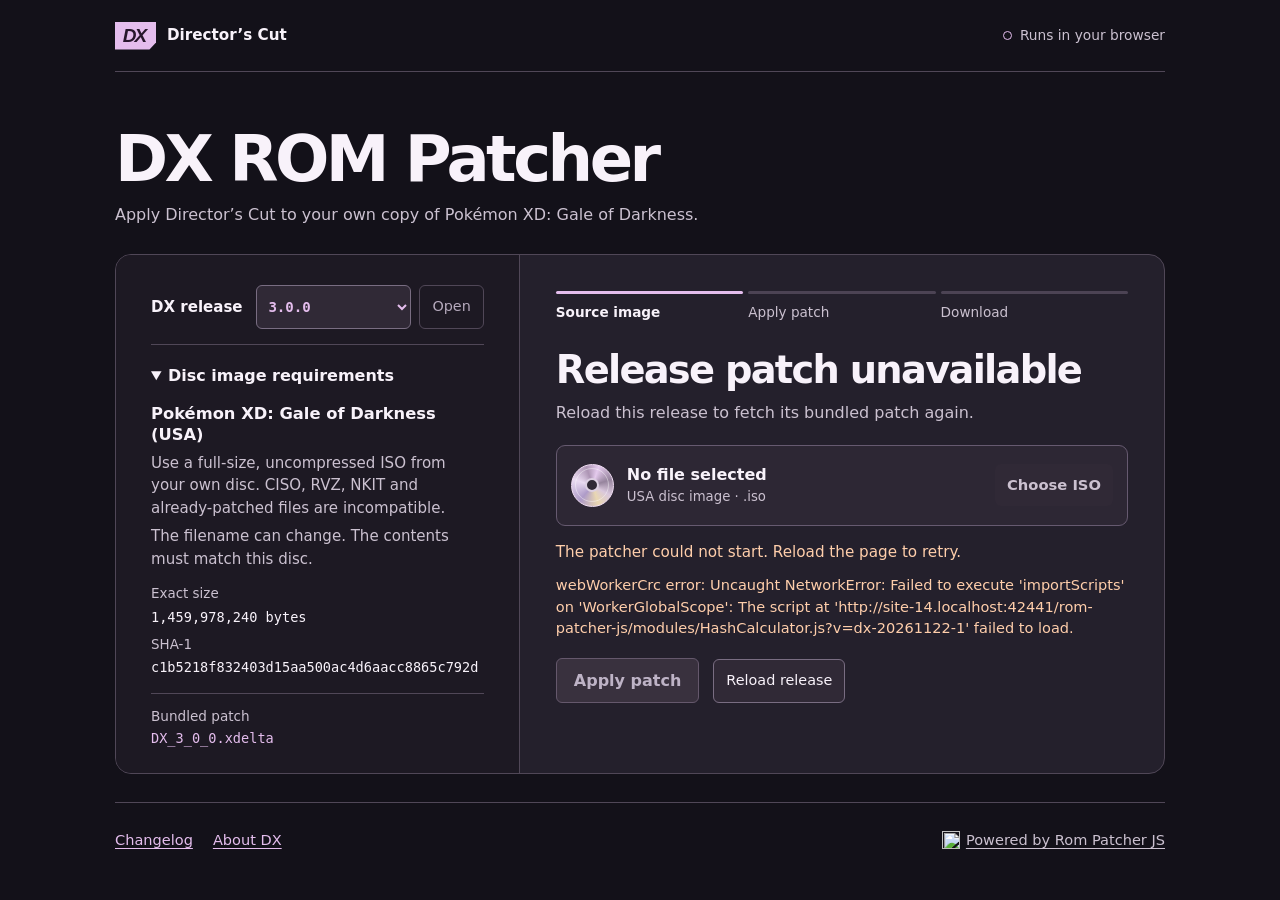
==== commit 3145d171: "Version the DX engine and worker assets together on cached hosts" ====
--- a/3.0.0.html
+++ b/3.0.0.html
@@ -5,7 +5,7 @@
   <meta name="viewport" content="width=device-width, initial-scale=1">
   <meta name="color-scheme" content="dark">
   <title>DX 3.0.0 ROM Patcher · Director’s Cut</title>
-  <link rel="stylesheet" href="./dx-patcher.css">
+  <link rel="stylesheet" href="./dx-patcher.css?v=dx-20261122-1">
   <script>
   		const VERSION_TAG = "3.0.0"; // single global version constant
 	</script>
@@ -56,12 +56,13 @@
 		document.addEventListener('click', maybeCount, true);
 		})();
 	</script>
-  <script type="text/javascript" src="./rom-patcher-js/RomPatcher.webapp.js"></script>
+  <script type="text/javascript" src="./rom-patcher-js/RomPatcher.webapp.js?v=dx-20261122-1"></script>
   <script type="text/javascript">
 	window.addEventListener('load', function(){
 		const myPatcherSettings={
 			language: 'en',
 			requireExactDisc: true,
+			streamDiscPatch: true,
 			allowDropFiles: true /* if true, it adds basic drag and drop support */
 		};
 		try {
@@ -82,7 +83,7 @@
 		}
 	});
 	</script>
-  <script defer src="./dx-patcher.js"></script>
+  <script defer src="./dx-patcher.js?v=dx-20261122-1"></script>
 </head>
 <body data-version="3.0.0">
   <a class="dx-skip" href="#main">Skip to content</a>
@@ -114,11 +115,12 @@
           <input type="file" id="rom-patcher-input-file-rom" aria-describedby="dx-source-name dx-source-help" disabled>
         </div>
         <p id="rom-patcher-disc-status" class="dx-status" role="status" aria-atomic="true">Loading patcher…</p>
-        <progress id="dx-check-progress" class="dx-progress" max="100" aria-label="Checking disc contents" hidden></progress>
+        <progress id="dx-check-progress" class="dx-progress" max="100" aria-label="Patch progress" hidden></progress>
         <div id="rom-patcher-row-error-message"><span id="rom-patcher-error-message" role="status"></span></div>
         <div id="rom-patcher-row-apply" class="dx-apply">
           <button type="button" id="rom-patcher-button-apply" data-localize="yes" disabled>Apply patch</button>
           <a id="dx-save-again" class="dx-save" download hidden>Save patched ISO again</a>
+          <button type="button" id="dx-clear-output" class="dx-reload" hidden>Clear temporary copy</button>
           <button type="button" id="dx-reload" class="dx-reload" hidden>Reload release</button>
         </div>
       </section>
--- a/dx-patcher.css
+++ b/dx-patcher.css
@@ -84,7 +84,7 @@
 .dx-disc::after { width: 10px; height: 10px; background: var(--field); border: 2px solid #ddd0e3; }
 .dx-file-text { min-width: 0; flex: 1 1 105px; }
 .dx-file-text strong, .dx-file-text small { display: block; overflow-wrap: anywhere; }
-.dx-file-text strong { font-weight: 650; }
+.dx-file-text strong { overflow: hidden; text-overflow: ellipsis; white-space: nowrap; font-weight: 650; }
 .dx-file-text small { color: var(--muted); font-size: .83rem; }
 .dx-choose { display: inline-flex; align-items: center; justify-content: center; min-height: 42px; padding: 7px 12px; color: #241428; background: var(--lilac); border-radius: 6px; font-weight: 700; font-size: .92rem; }
 .dx-picker:has(input:disabled) .dx-choose { color: var(--muted); background: var(--field); }
@@ -146,6 +146,13 @@
   .dx-notes-nav p { margin: 0; }
   .dx-notes-nav a { font-size: .85rem; }
 }
+@media (max-width: 480px) {
+  .dx-work[data-state]:not([data-state="empty"]) .dx-picker {
+    display: grid;
+    grid-template-columns: auto minmax(0, 1fr);
+  }
+  .dx-work[data-state]:not([data-state="empty"]) .dx-choose { grid-column: 1 / -1; justify-self: start; }
+}
 @media (max-width: 355px) {
   .dx-shell { width: calc(100% - 24px); }
   .dx-brand { gap: 7px; flex-shrink: 0; white-space: nowrap; }
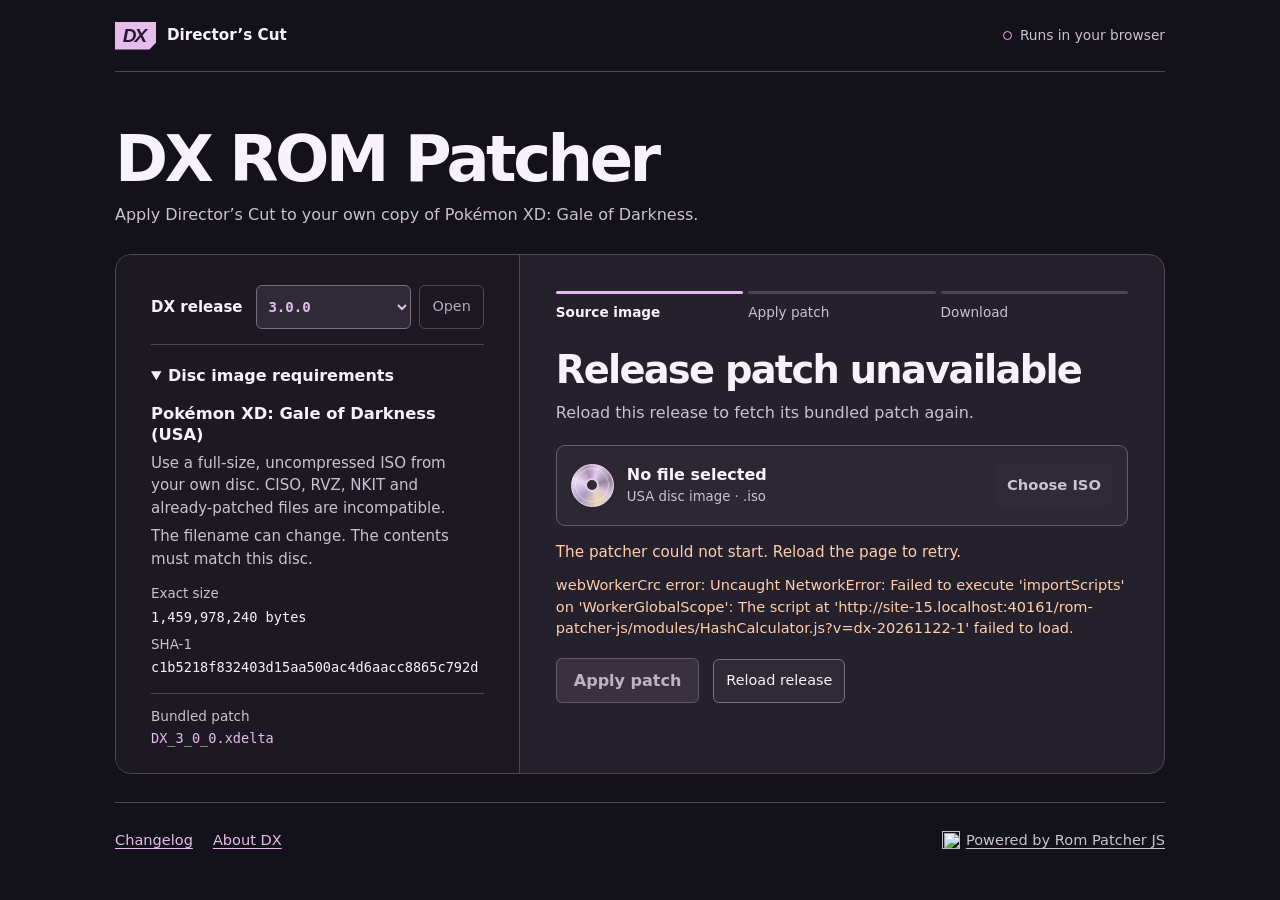
==== commit 1992f768: "Send one sheet counter request for the first DX Apply click" ====
--- a/3.0.0.html
+++ b/3.0.0.html
@@ -10,7 +10,7 @@
   		const VERSION_TAG = "3.0.0"; // single global version constant
 	</script>
   <script>
-	function dxPing() {
+	async function dxPing() {
 		const COUNTER_URL   = "https://script.google.com/macros/s/AKfycbyHxZg6S1er9xYqhf07cTvE497IfDhjeaT2HrBrbm3Rno_3kwkBnn8b3FsIZH-LGds/exec";
 		const COUNTER_TOKEN = "8181211210";
 
@@ -23,20 +23,9 @@
 		});
 
 		const url = `${COUNTER_URL}?${params.toString()}`;
-		console.log("[DX] ping ->", url);
-
 		try {
-			fetch(url, { mode: "no-cors", cache: "no-store", credentials: "omit", keepalive: true });
-		} catch {}
-
-		const img = document.createElement("img");
-		img.src = url + "&_i=1";
-		img.alt = "";
-		img.width = 1;
-		img.height = 1;
-		img.style.cssText = "position:absolute;left:-9999px;top:-9999px;width:1px;height:1px";
-		img.onload = img.onerror = () => setTimeout(() => img.remove(), 4000);
-		document.body.appendChild(img);
+			await fetch(url, { mode: "no-cors", cache: "no-store", credentials: "omit", keepalive: true });
+		} catch { /* A failed counter request must not interrupt patching or be retried. */ }
 	}
 	</script>
   <script>
